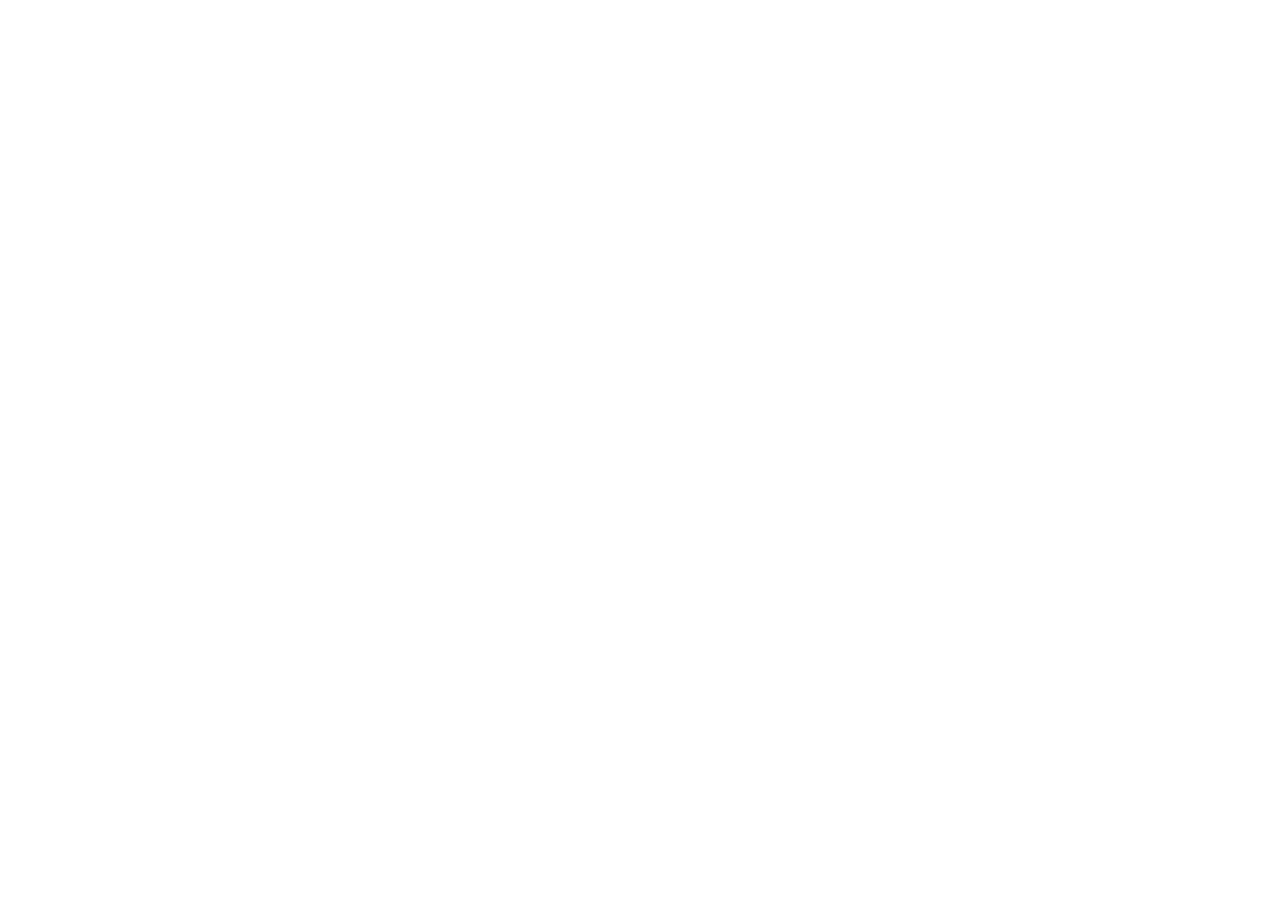
==== qr/index.html @ e661b737 "Create index.html to redirect from qr" ====
<!DOCTYPE html>
<html lang="es">
<head>
    <meta charset="UTF-8">
    <meta name="viewport" content="width=device-width, initial-scale=1.0">
    <title>Redirigiendo a Librería Avizal...</title>
    
    <!-- LÓGICA 1: Redirección nativa de HTML -->
    <!-- El navegador saltará a la URL indicada inmediatamente (0 segundos) -->
    <meta http-equiv="refresh" content="0; url=https://github.com/libreria-avizal/galeria/">
    
    <!-- LÓGICA 2: Redirección por JavaScript (Respaldo principal) -->
    <!-- location.replace sustituye la página actual, evitando que el usuario 
         regrese a esta página de redirección si presiona el botón "Atrás" -->
    <script>
        window.location.replace("https://github.com/libreria-avizal/galeria/");
    </script>
</head>
<body style="font-family: sans-serif; text-align: center; padding-top: 50px; background-color: #f9f9f9; color: #333;">
    
    <!-- LÓGICA 3: Redirección manual (Respaldo visual) -->
    <!-- Por si el navegador tiene bloqueados los scripts y las redirecciones meta -->
    <h2>Te estamos llevando a Librería Avizal...</h2>
    <p>Si la página no carga automáticamente, <a href="https://https://github.com/libreria-avizal/galeria" style="color: #0056b3; font-weight: bold;">haz clic aquí para ir a la galería</a>.</p>
    
</body>
</html>
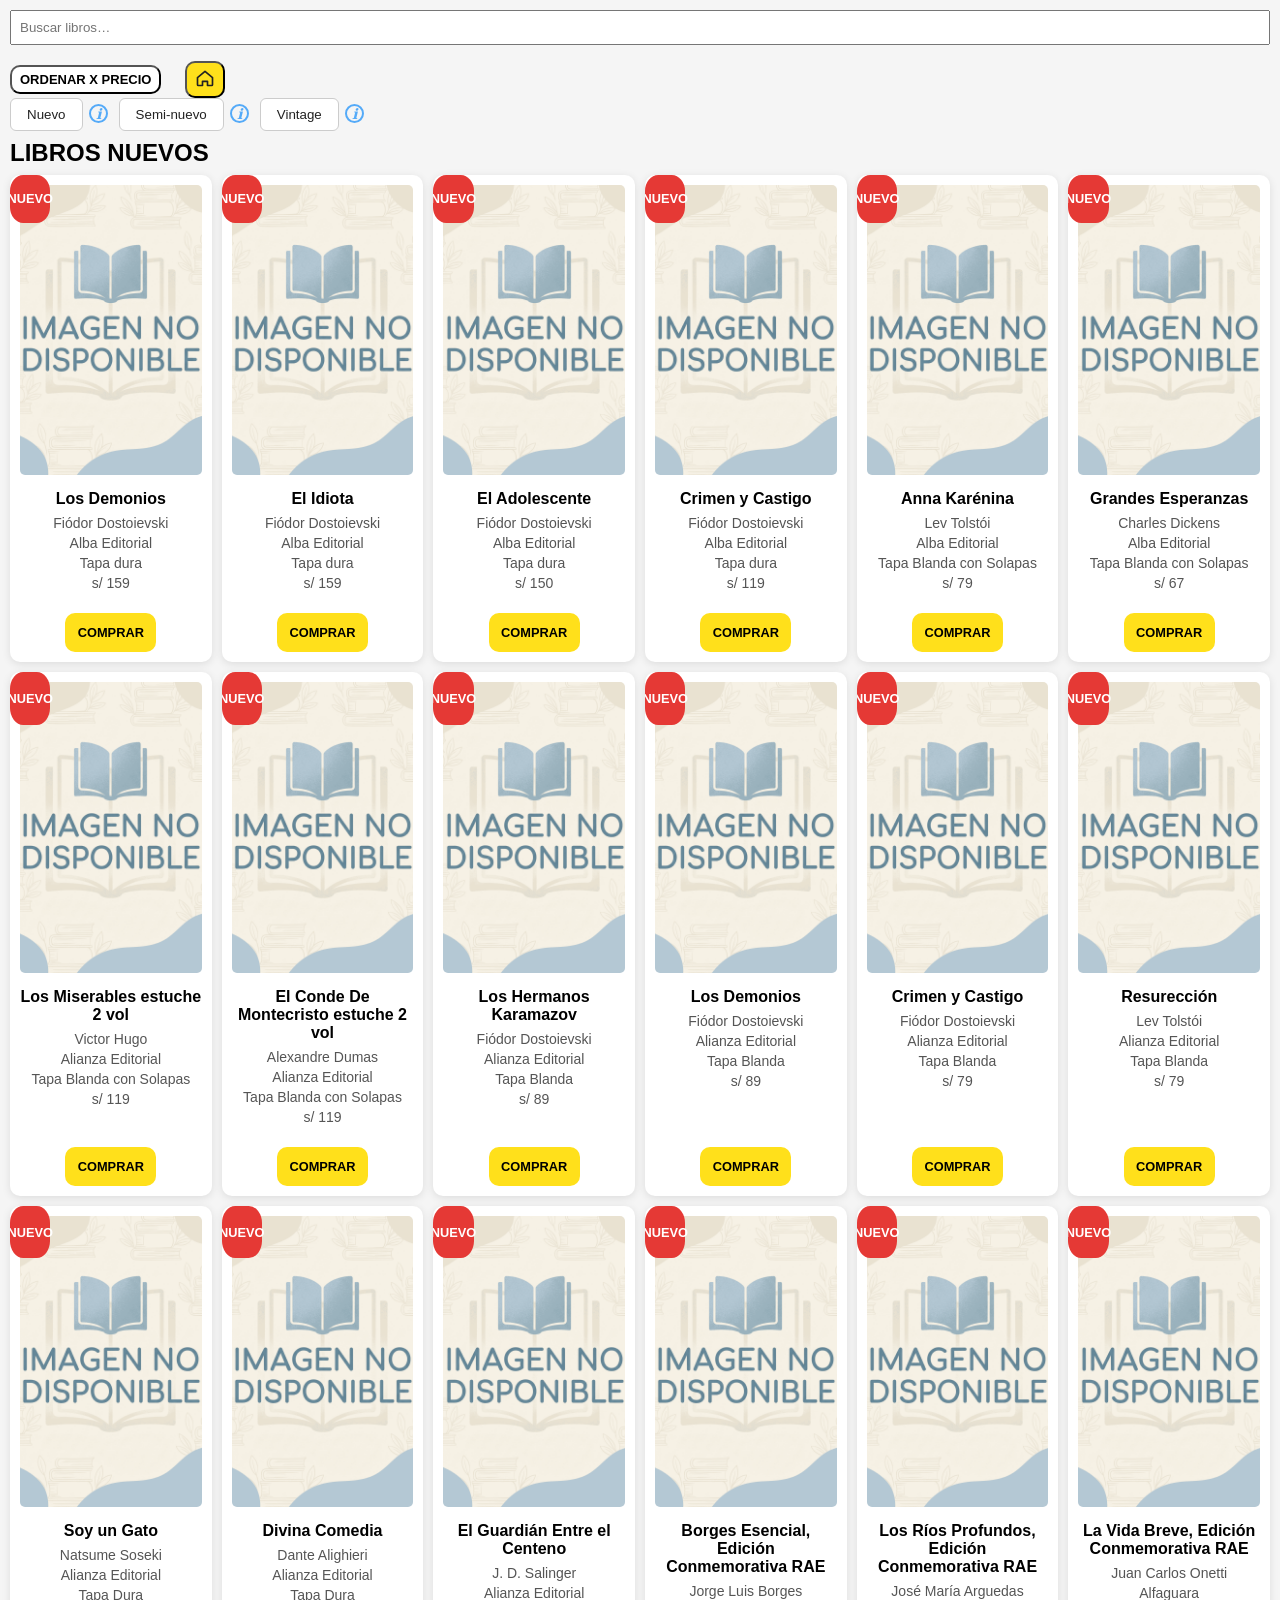
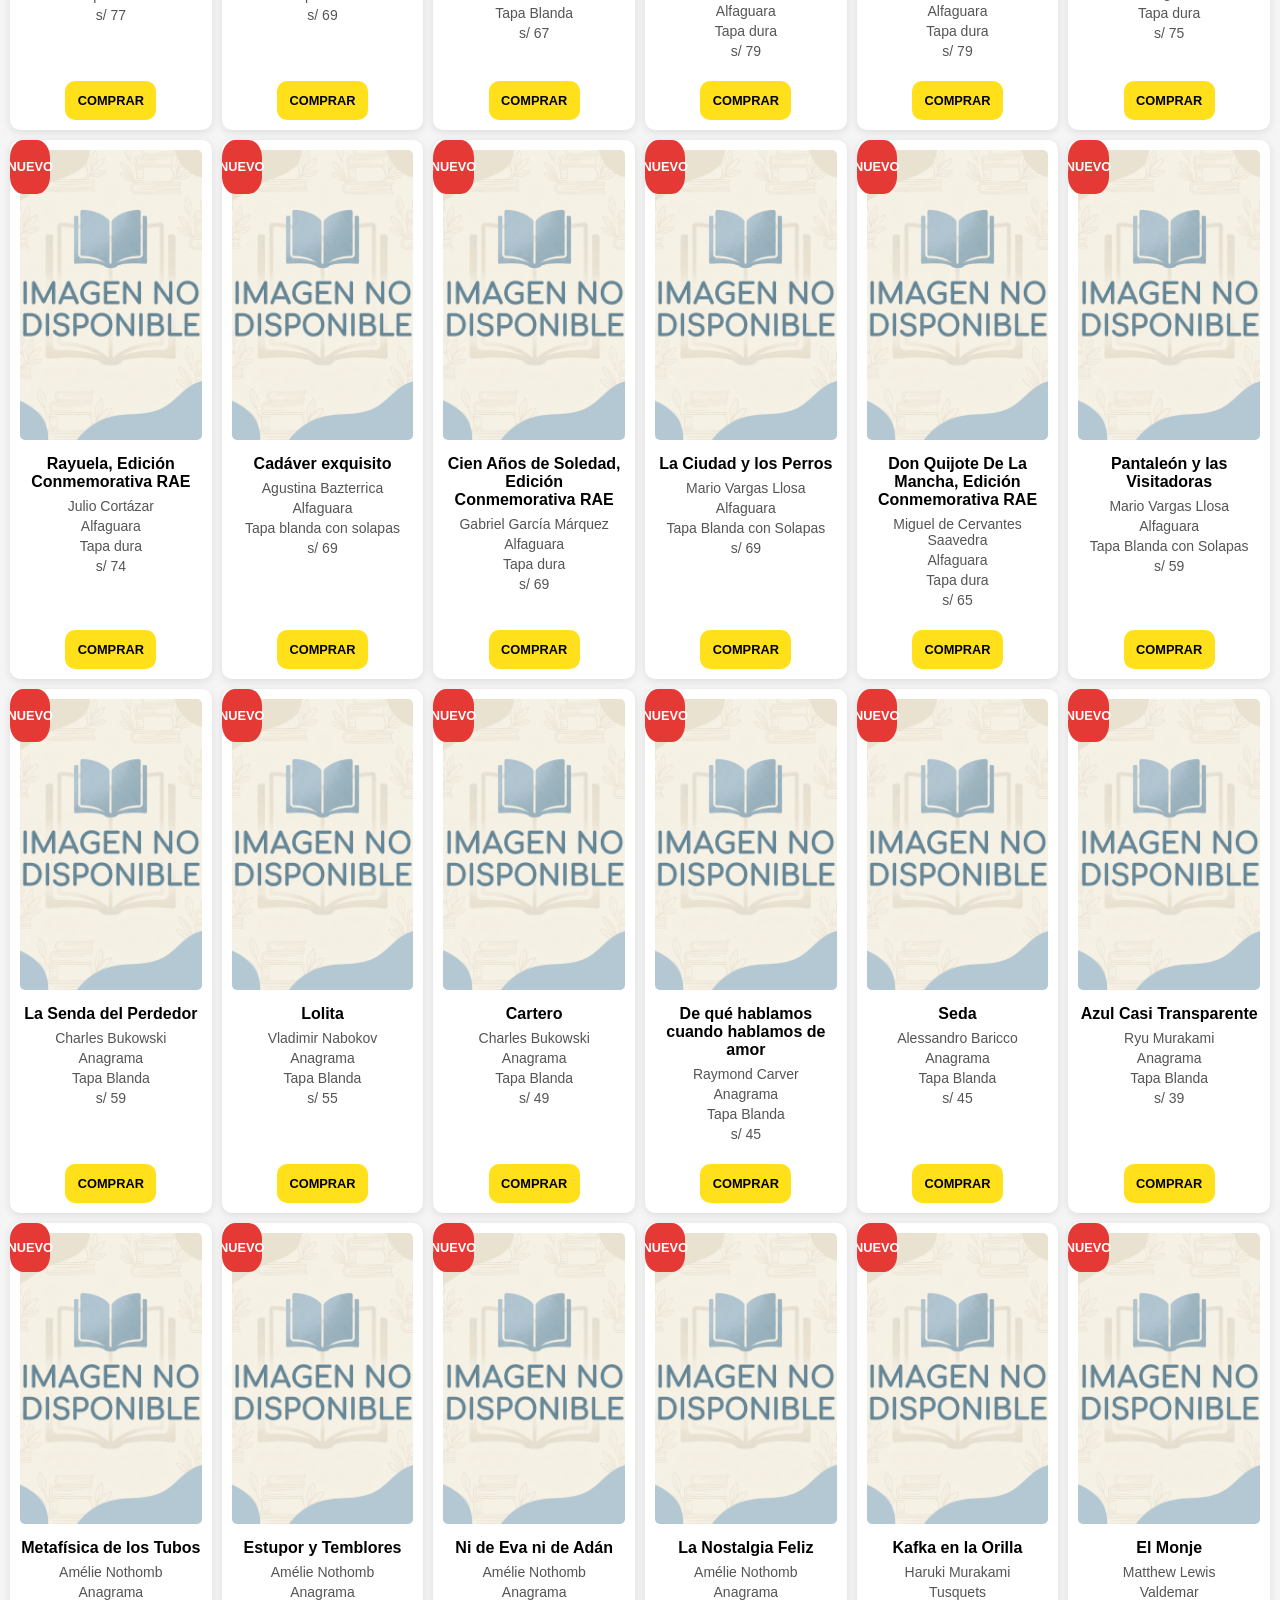
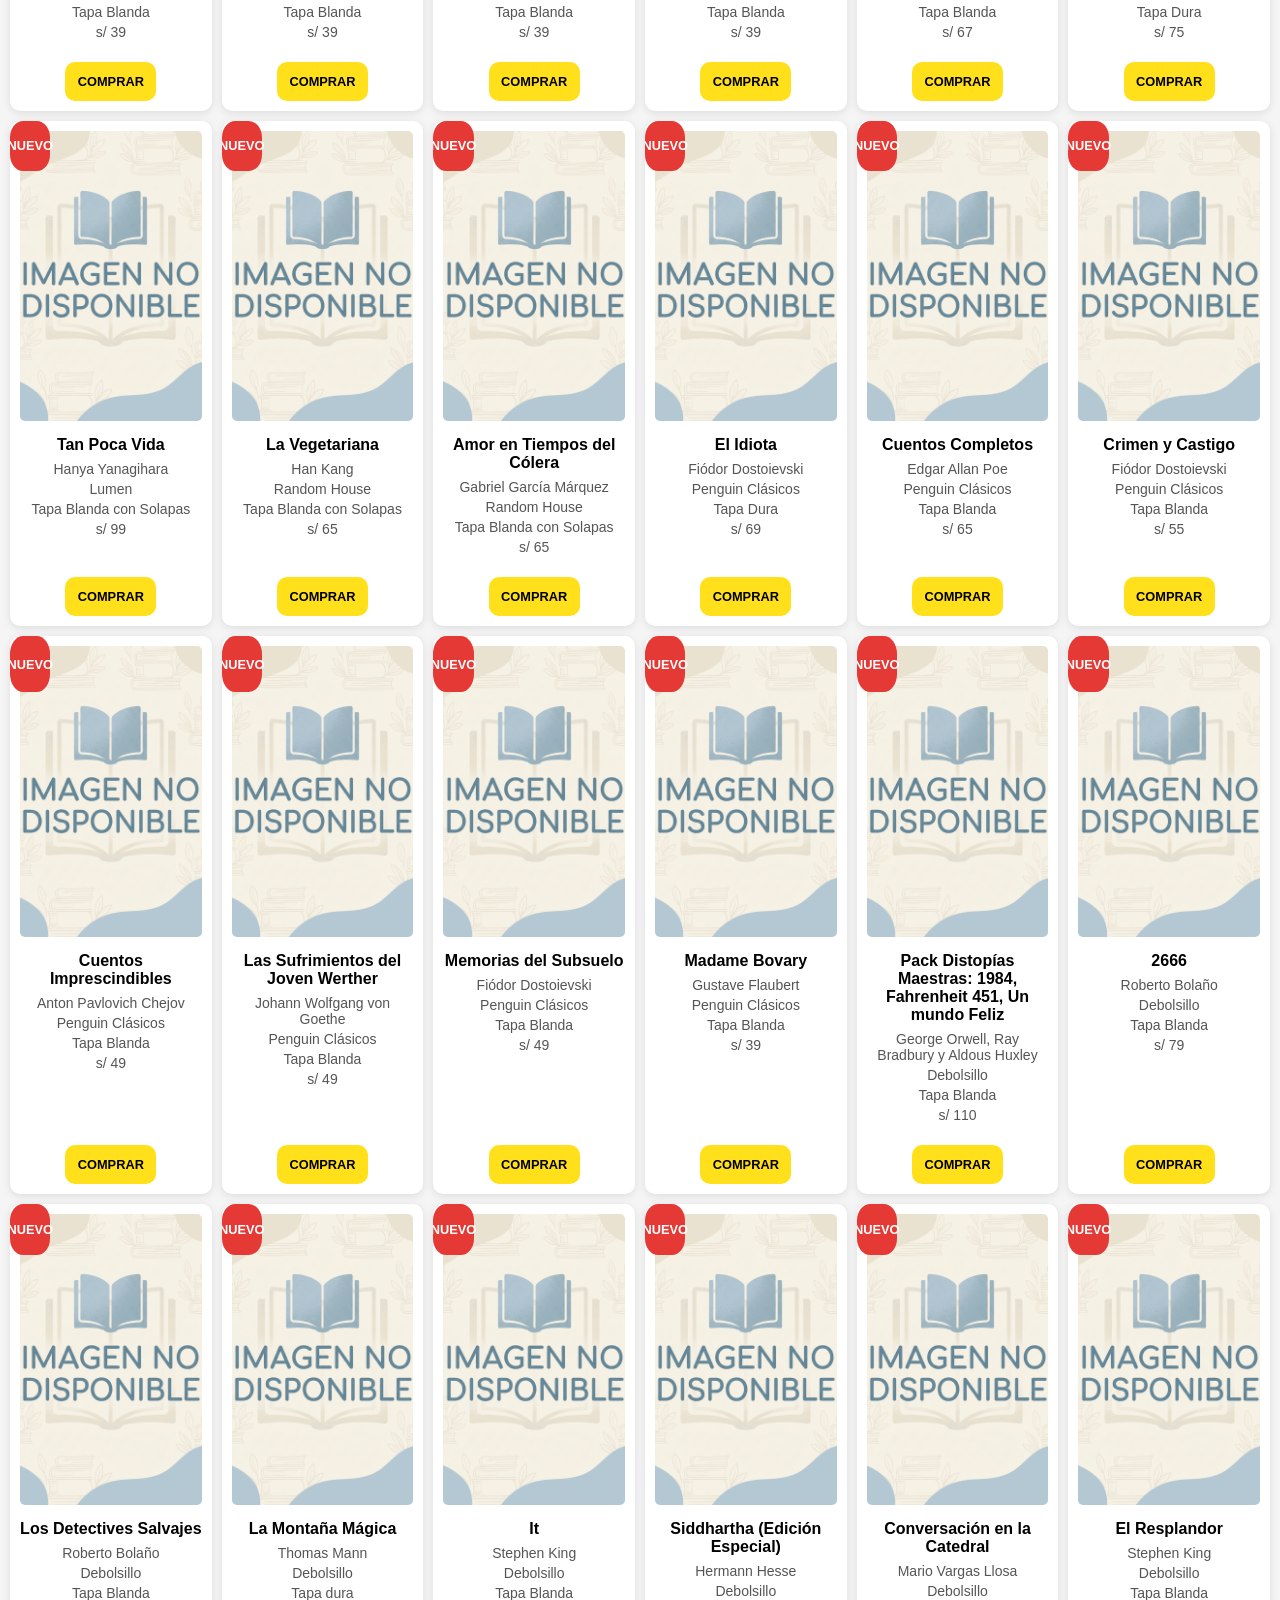
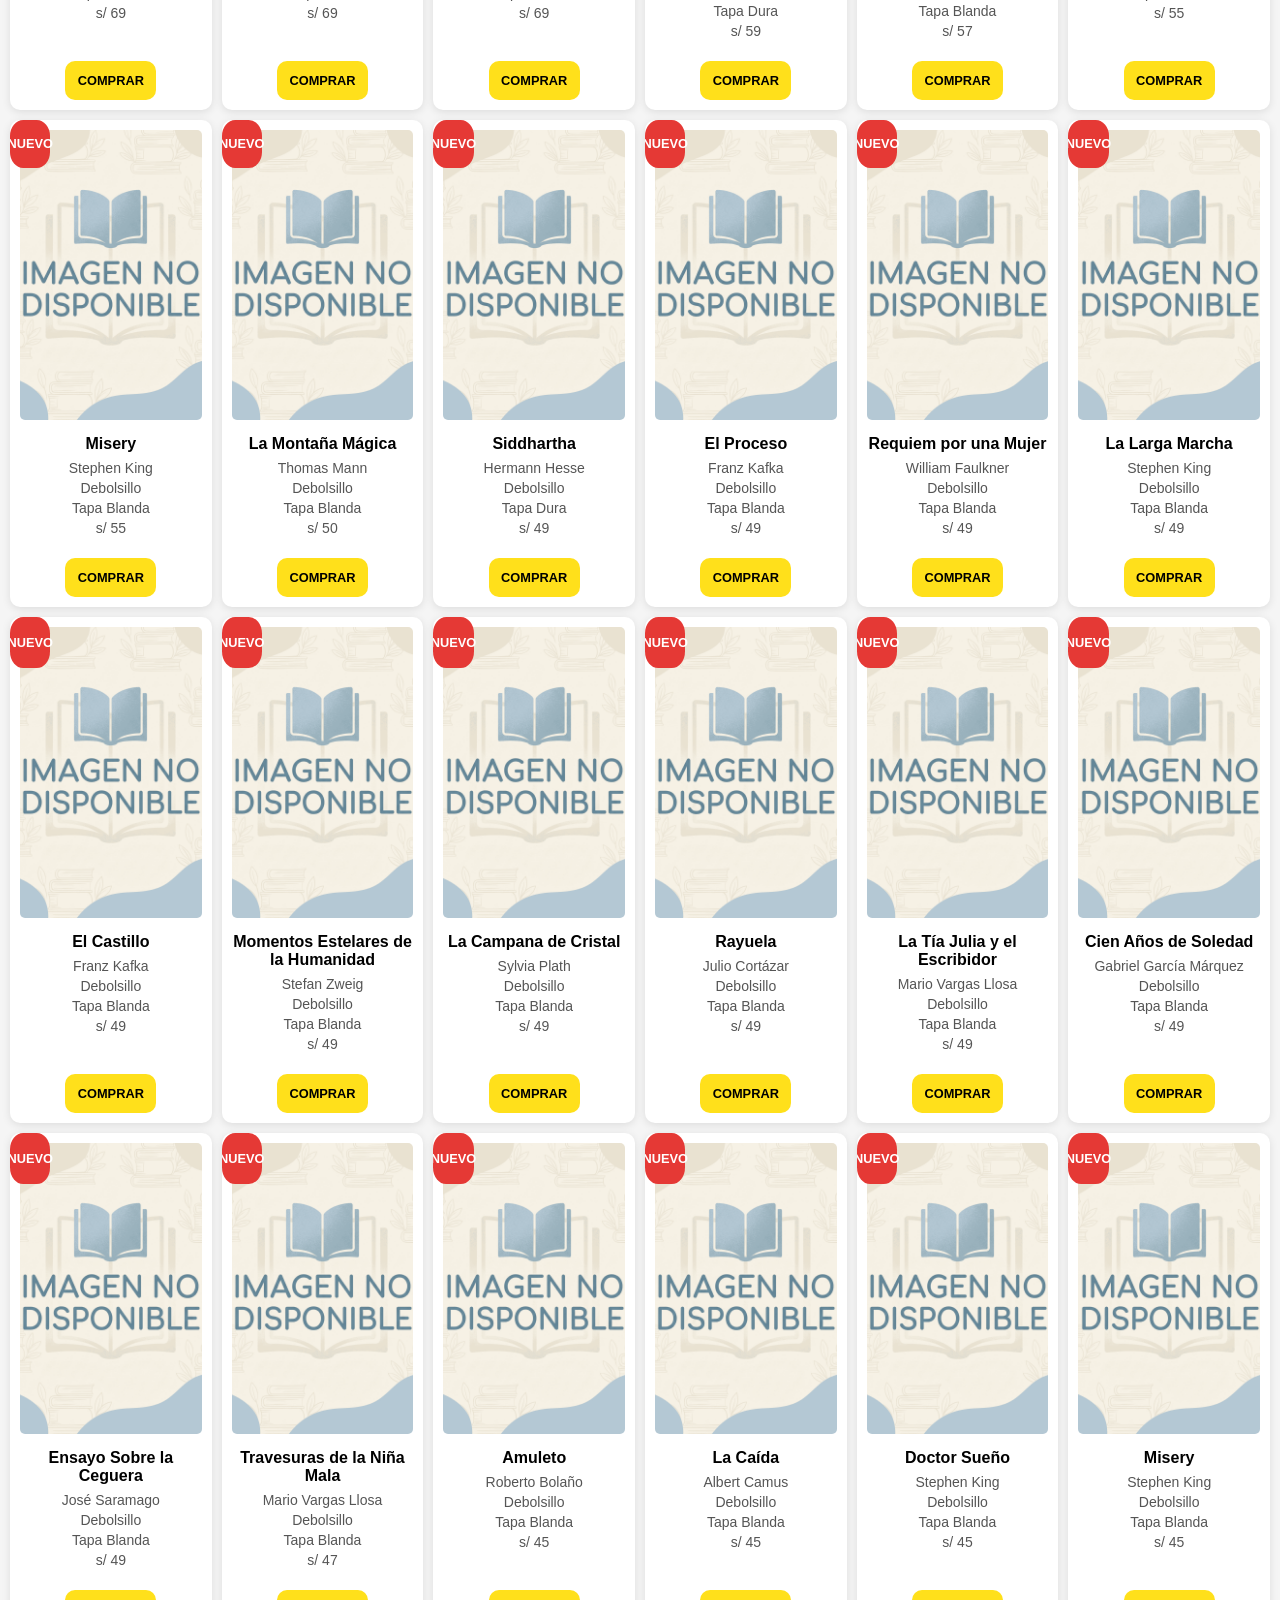
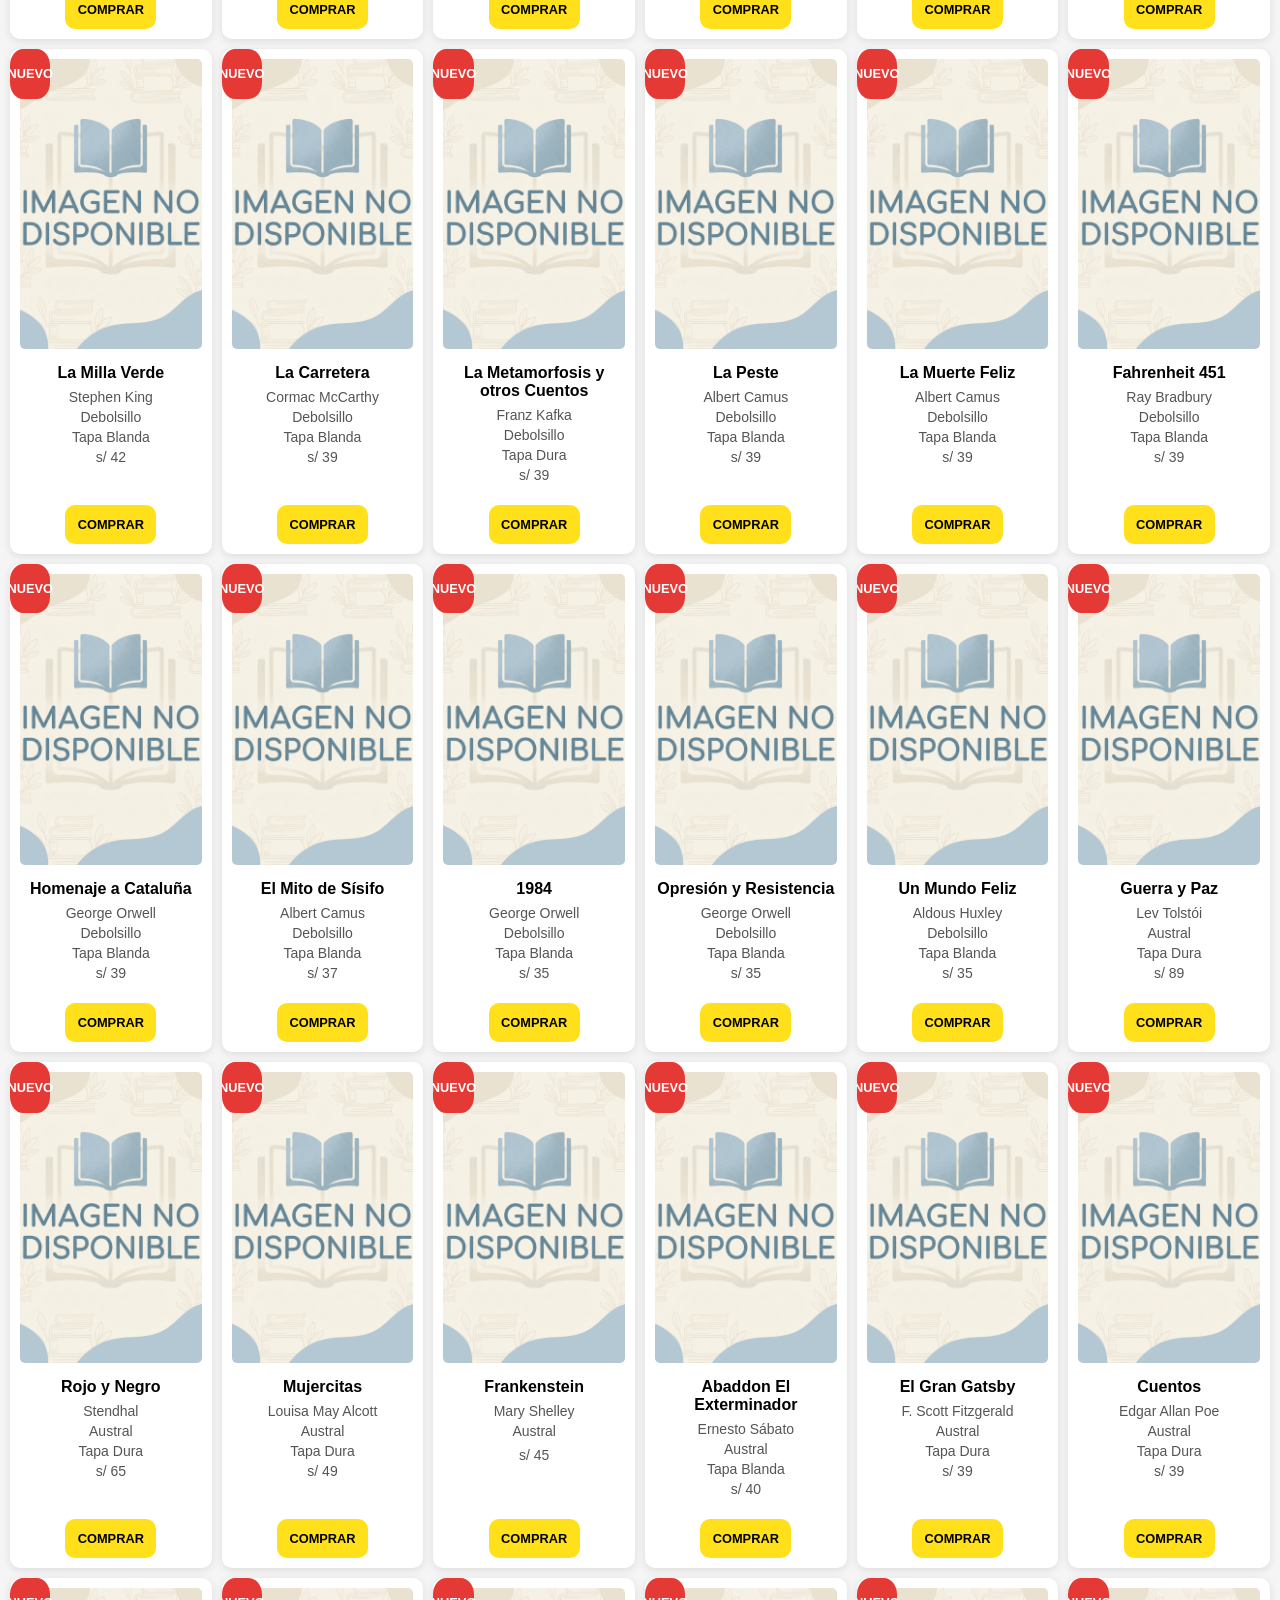
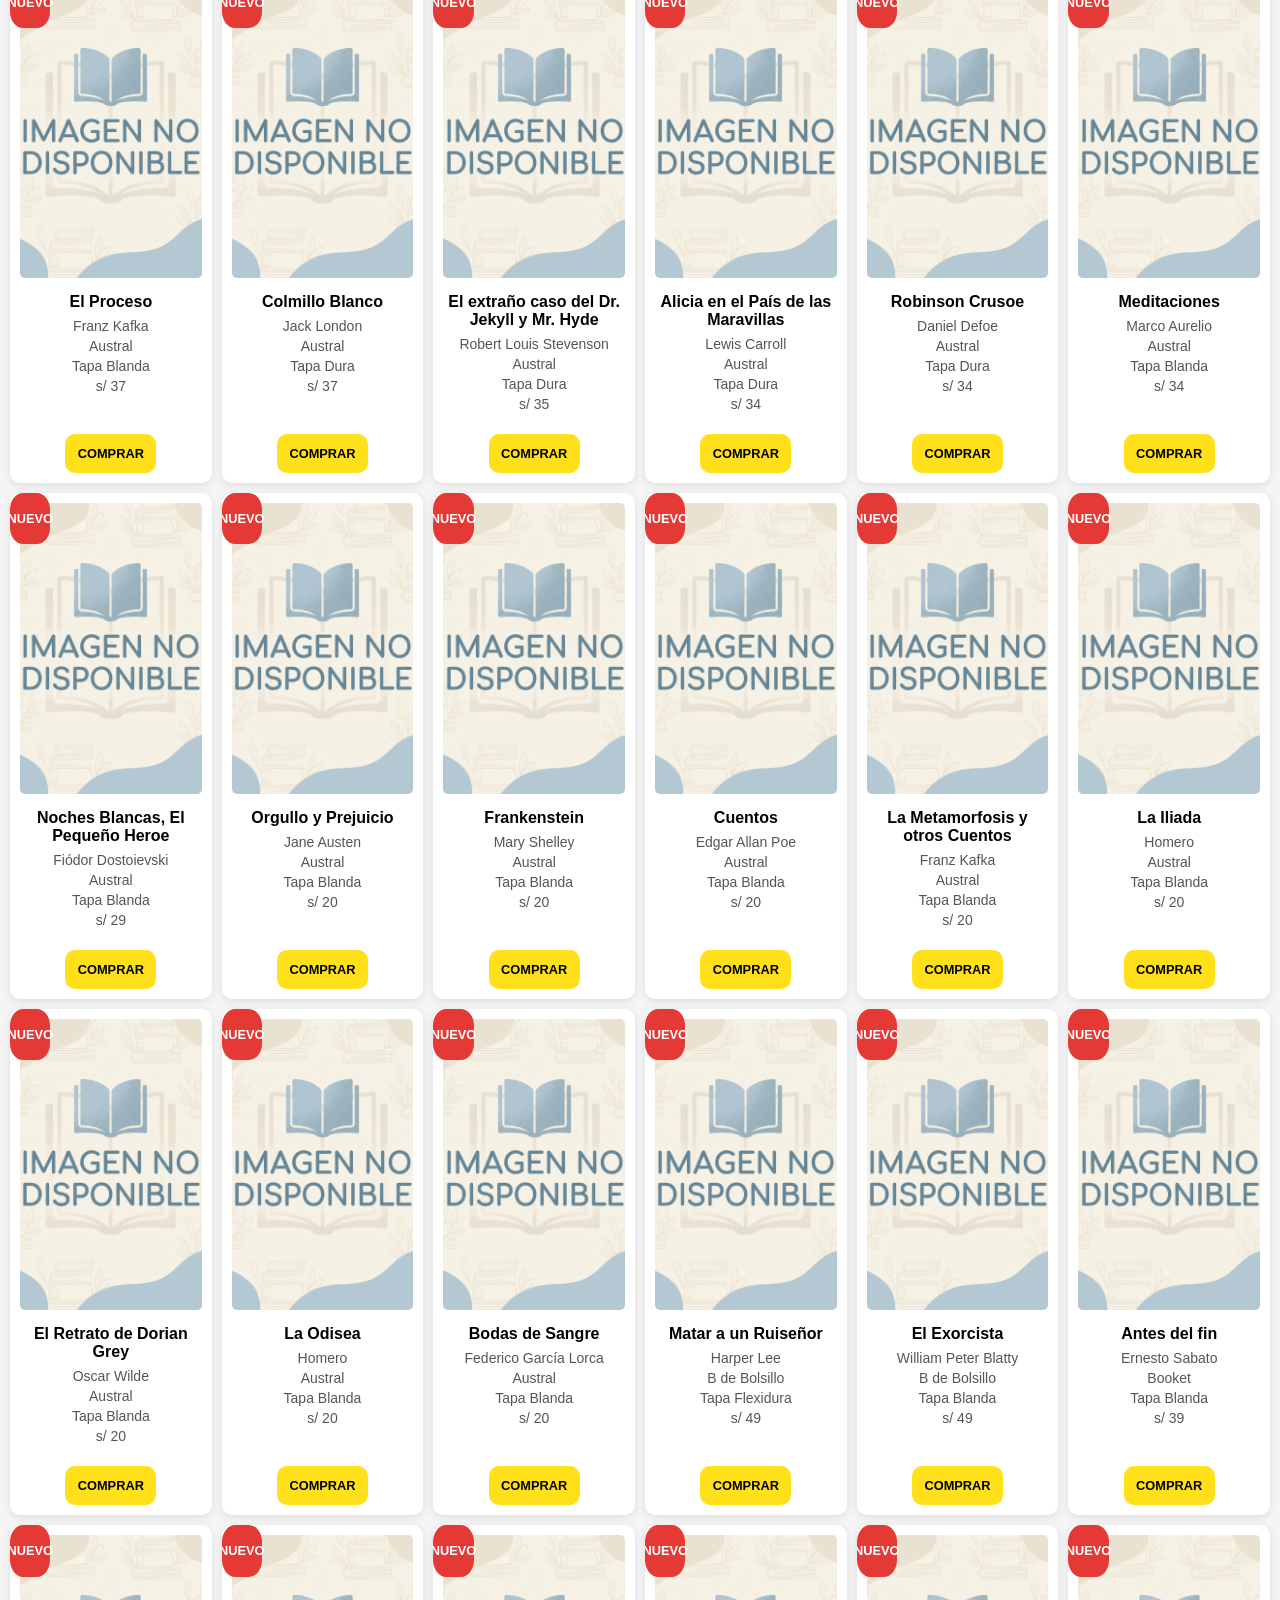
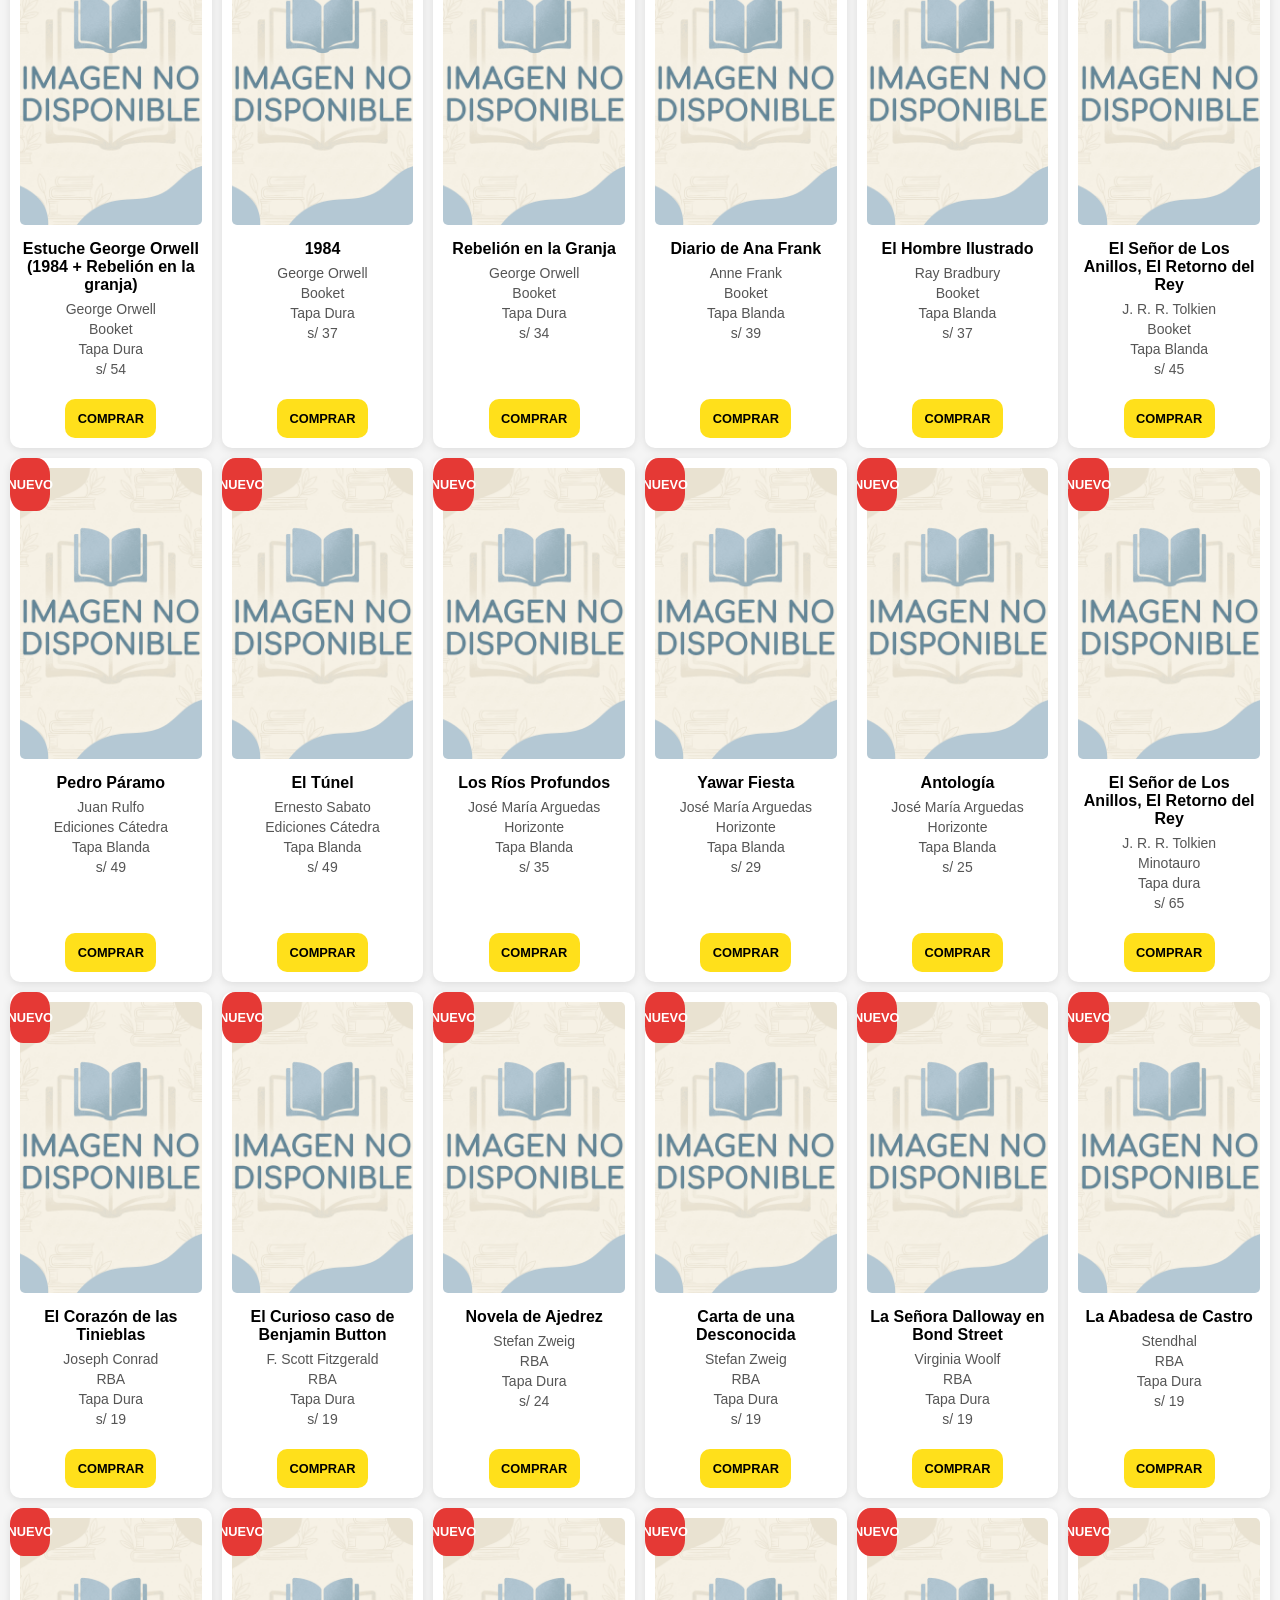
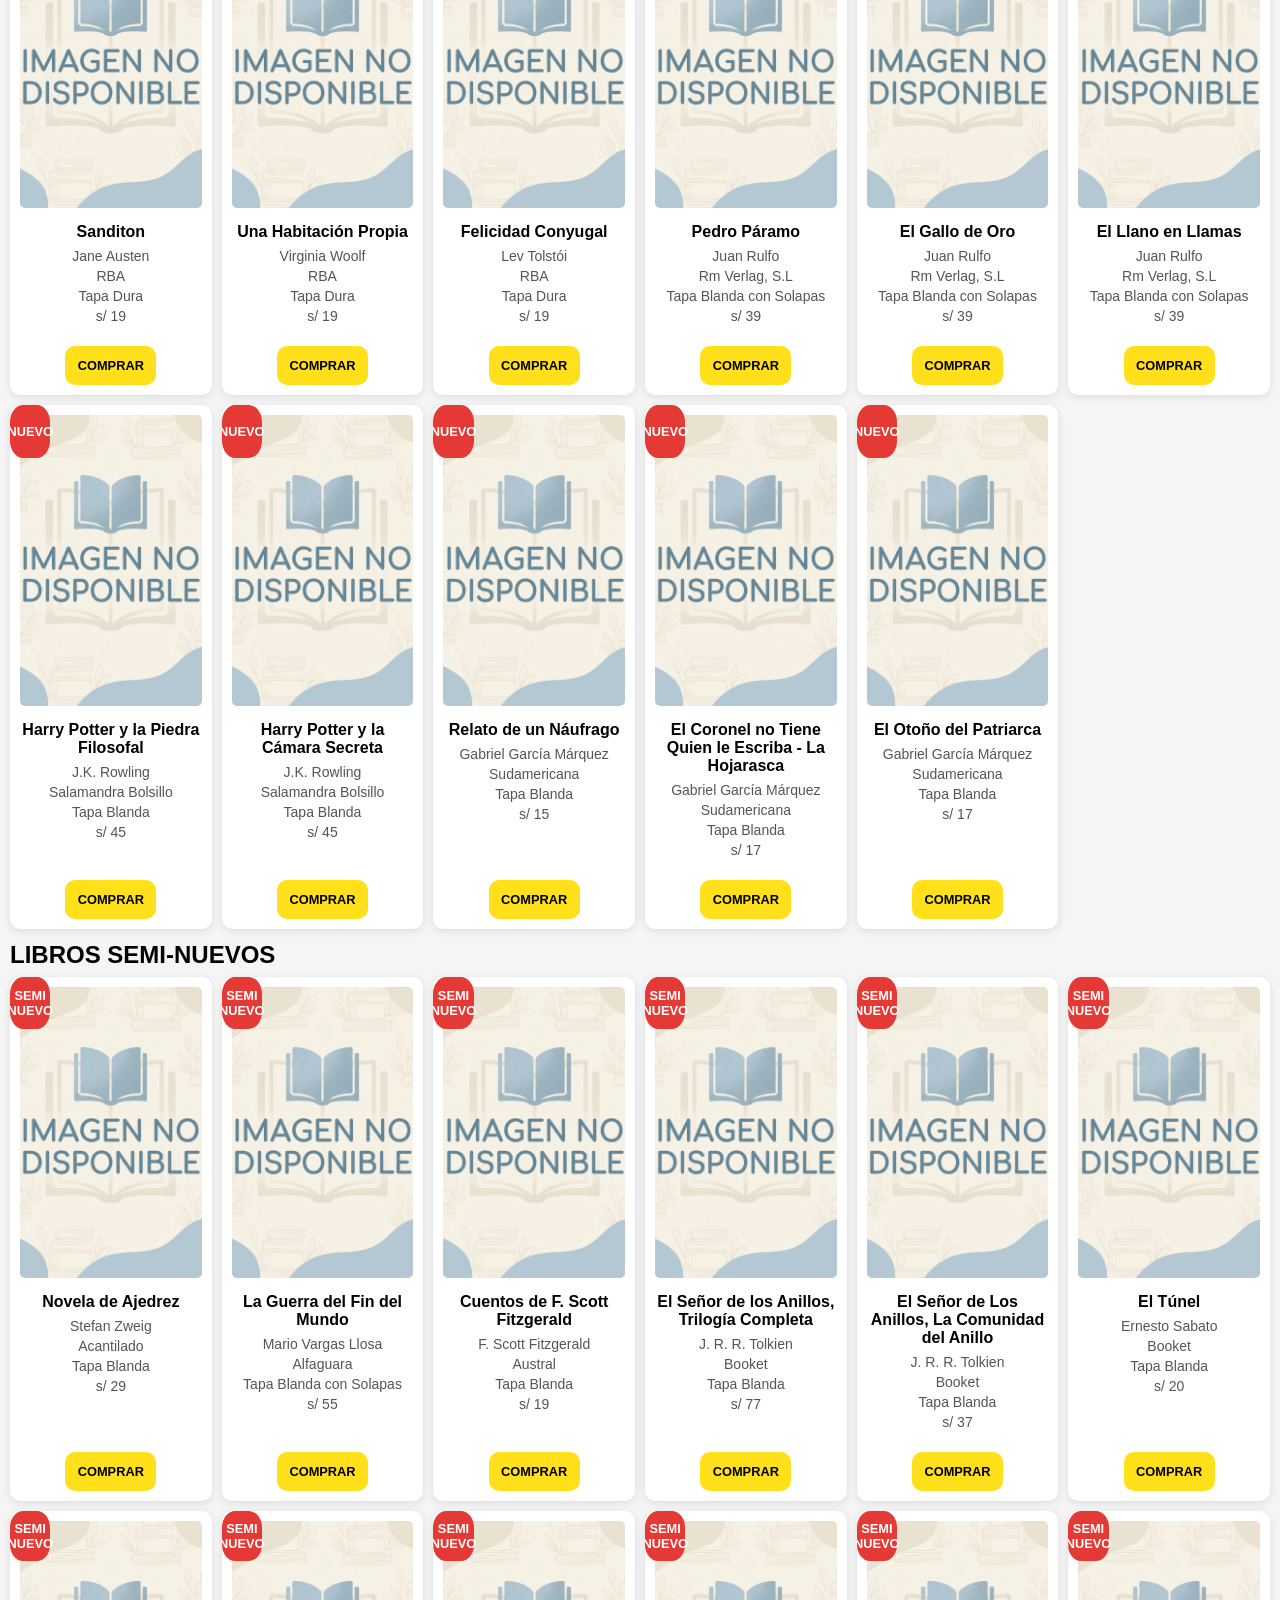
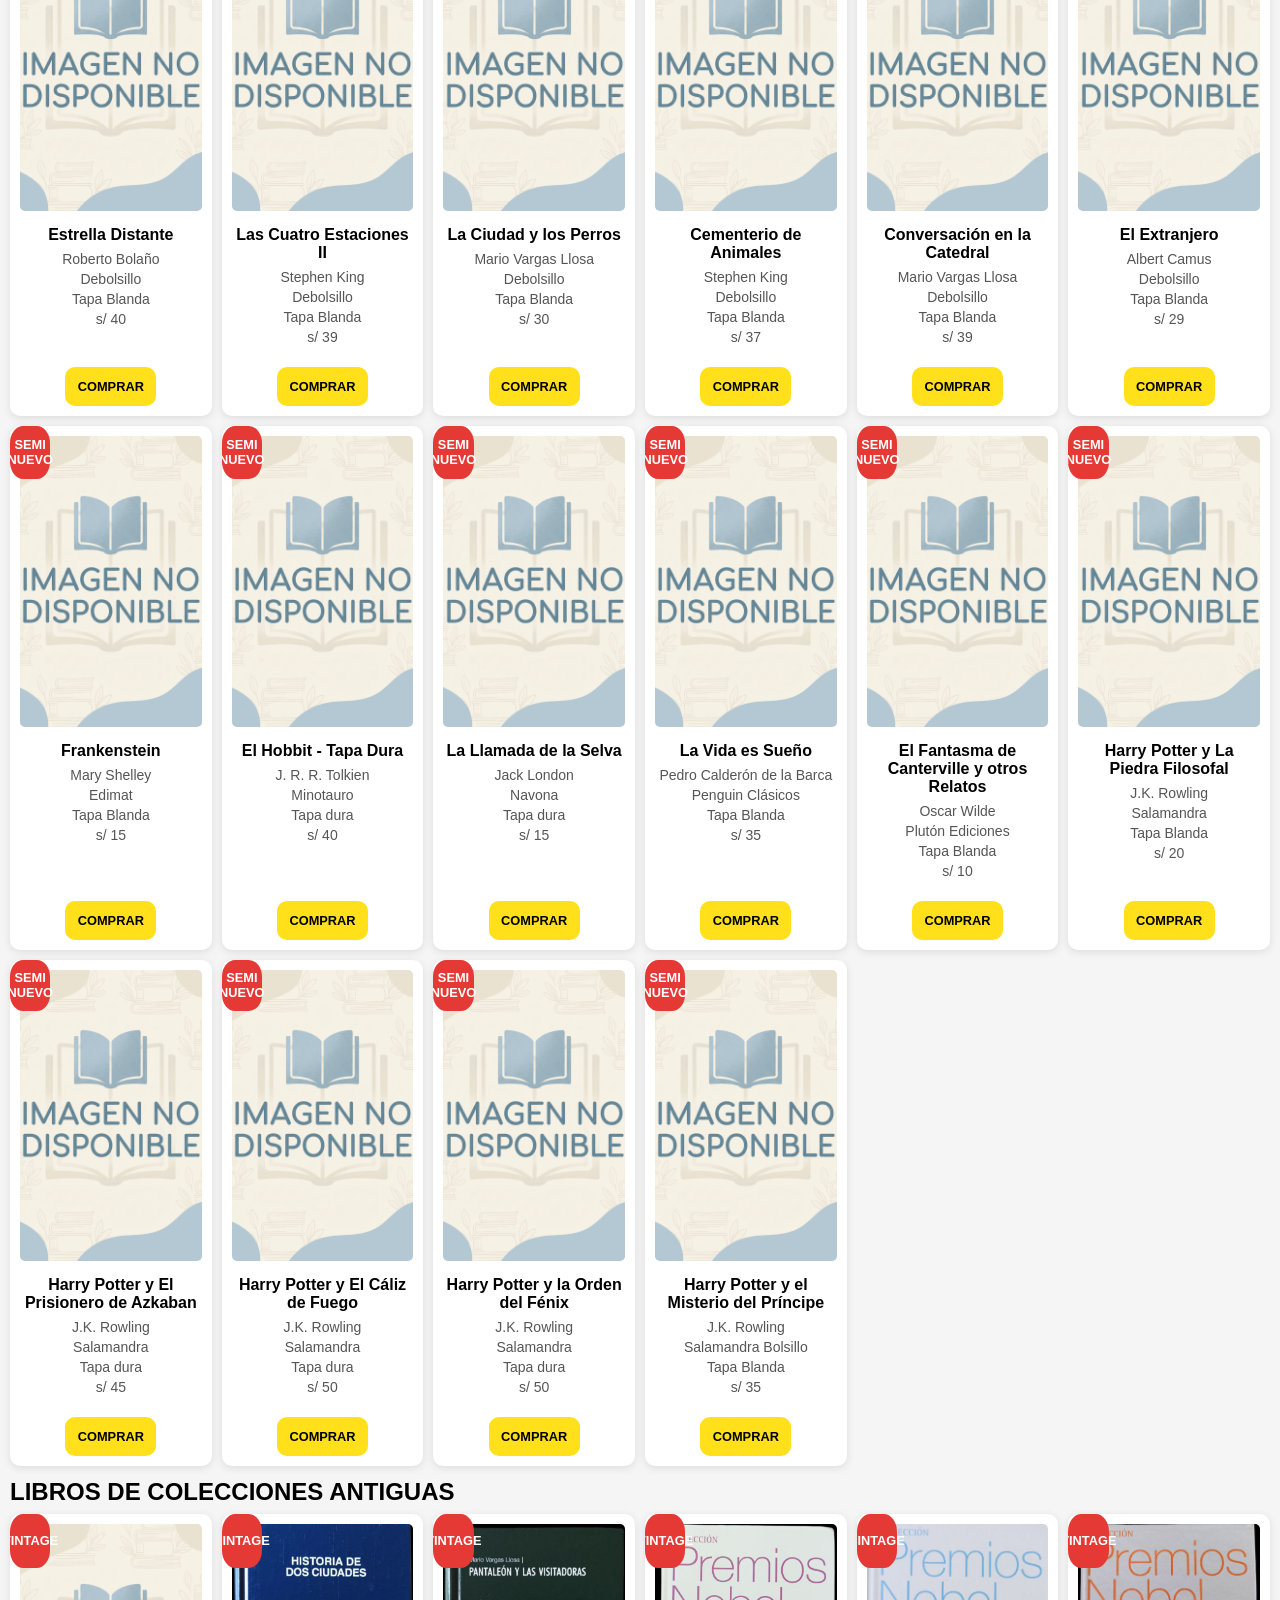
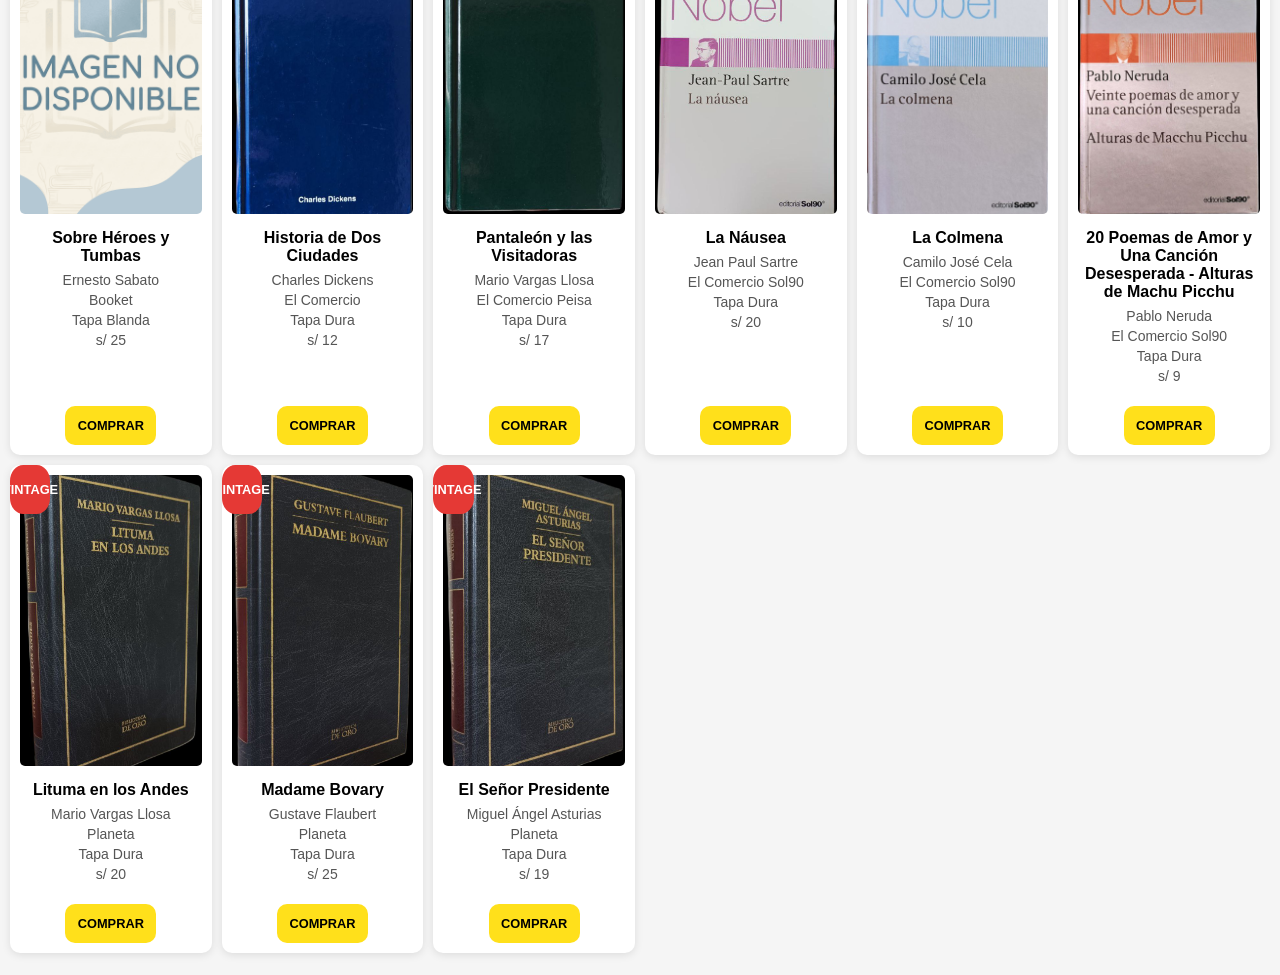
==== commit a622d6b9: "Update index.html" ====
--- a/qr/index.html
+++ b/qr/index.html
@@ -7,13 +7,13 @@
     
     <!-- LÓGICA 1: Redirección nativa de HTML -->
     <!-- El navegador saltará a la URL indicada inmediatamente (0 segundos) -->
-    <meta http-equiv="refresh" content="0; url=https://github.com/libreria-avizal/galeria/">
+    <meta http-equiv="refresh" content="0; url=https://libreria-avizal.github.io/galeria/">
     
     <!-- LÓGICA 2: Redirección por JavaScript (Respaldo principal) -->
     <!-- location.replace sustituye la página actual, evitando que el usuario 
          regrese a esta página de redirección si presiona el botón "Atrás" -->
     <script>
-        window.location.replace("https://github.com/libreria-avizal/galeria/");
+        window.location.replace("https://libreria-avizal.github.io/galeria/");
     </script>
 </head>
 <body style="font-family: sans-serif; text-align: center; padding-top: 50px; background-color: #f9f9f9; color: #333;">
@@ -21,7 +21,7 @@
     <!-- LÓGICA 3: Redirección manual (Respaldo visual) -->
     <!-- Por si el navegador tiene bloqueados los scripts y las redirecciones meta -->
     <h2>Te estamos llevando a Librería Avizal...</h2>
-    <p>Si la página no carga automáticamente, <a href="https://https://github.com/libreria-avizal/galeria" style="color: #0056b3; font-weight: bold;">haz clic aquí para ir a la galería</a>.</p>
+    <p>Si la página no carga automáticamente, <a href="https://libreria-avizal.github.io/galeria/" style="color: #0056b3; font-weight: bold;">haz clic aquí para ir a la galería</a>.</p>
     
 </body>
 </html>
